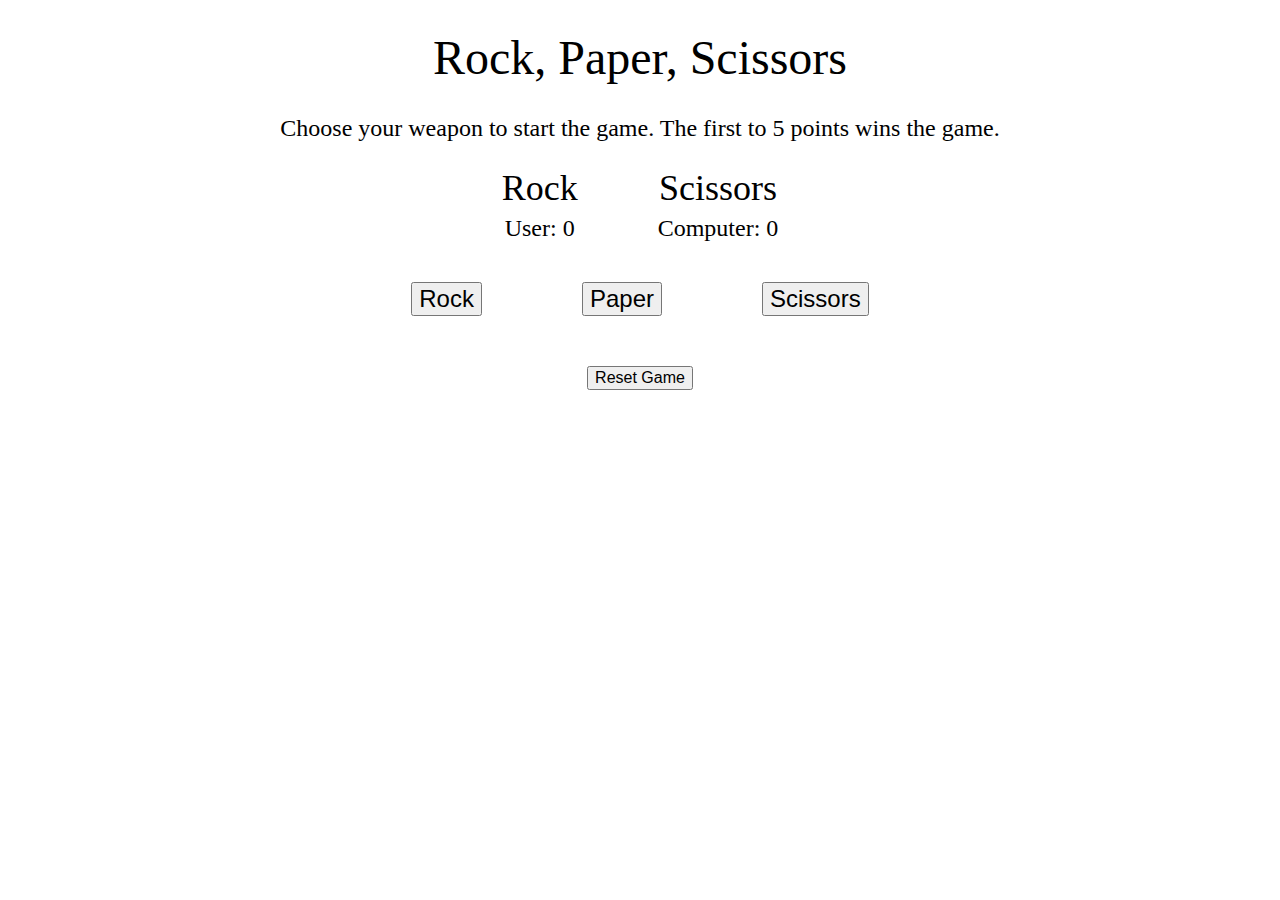
==== index.html @ 3389d456 "Renamed the files to more conventional names for ease of access." ====
<!DOCTYPE html>
<html>
  <head>
    <title>Rock, Paper, Scissors</title>
    <meta charset="UTF-8" />
    <link rel="stylesheet" href="Rock_Paper_Scissors.css" />
    <script src="Rock_Paper_Scissors.js" defer></script>
  </head>

  <body>
    <div class="header">Rock, Paper, Scissors</div>
    <div class="result">
      Choose your weapon to start the game. The first to 5 points wins the game.
    </div>

    <div class="game">
      <div class="user">
        <div id="userSelection">Rock</div>
        <div id="userScore">User: 0</div>
      </div>

      <div class="computer">
        <div id="computerSelection">Scissors</div>
        <div id="computerScore">Computer: 0</div>
      </div>
    </div>

    <div class="buttons">
      <button type="button" id="rock">Rock</button>
      <button type="button" id="paper">Paper</button>
      <button type="button" id="scissors">Scissors</button>
    </div>

    <div class="reset">
      <button type="button" id="resetBTN">Reset Game</button>
    </div>
  </body>
</html>
---- Rock_Paper_Scissors.css ----
.header {
  display: flex;
  justify-content: center;
  font-size: 48px;
  margin: 30px;
}

.result {
  display: flex;
  justify-content: center;
  font-size: 20px;
}

.game {
  display: flex;
  justify-content: center;
  margin-top: 25px;
  margin-bottom: 40px;
  gap: 80px;
}

#userSelection {
  display: flex;
  flex-flow: column nowrap;
  justify-content: center;
  align-items: center;
  font-size: 36px;
}

#userScore {
  display: flex;
  justify-content: center;
  margin-top: 6px;
  font-size: 24px;
}

#computerSelection {
  display: flex;
  flex-flow: column nowrap;
  align-items: center;
  font-size: 36px;
}

#computerScore {
  margin-top: 6px;
  font-size: 24px;
}

.result {
  display: flex;
  justify-content: center;
  font-size: 24px;
}

.buttons {
  display: flex;
  justify-content: center;
  gap: 100px;
}

.reset {
  display: flex;
  justify-content: center;
  margin-top: 50px;
}

#resetBTN {
  font-size: 16px;
}

button {
  font-size: 24px;
}
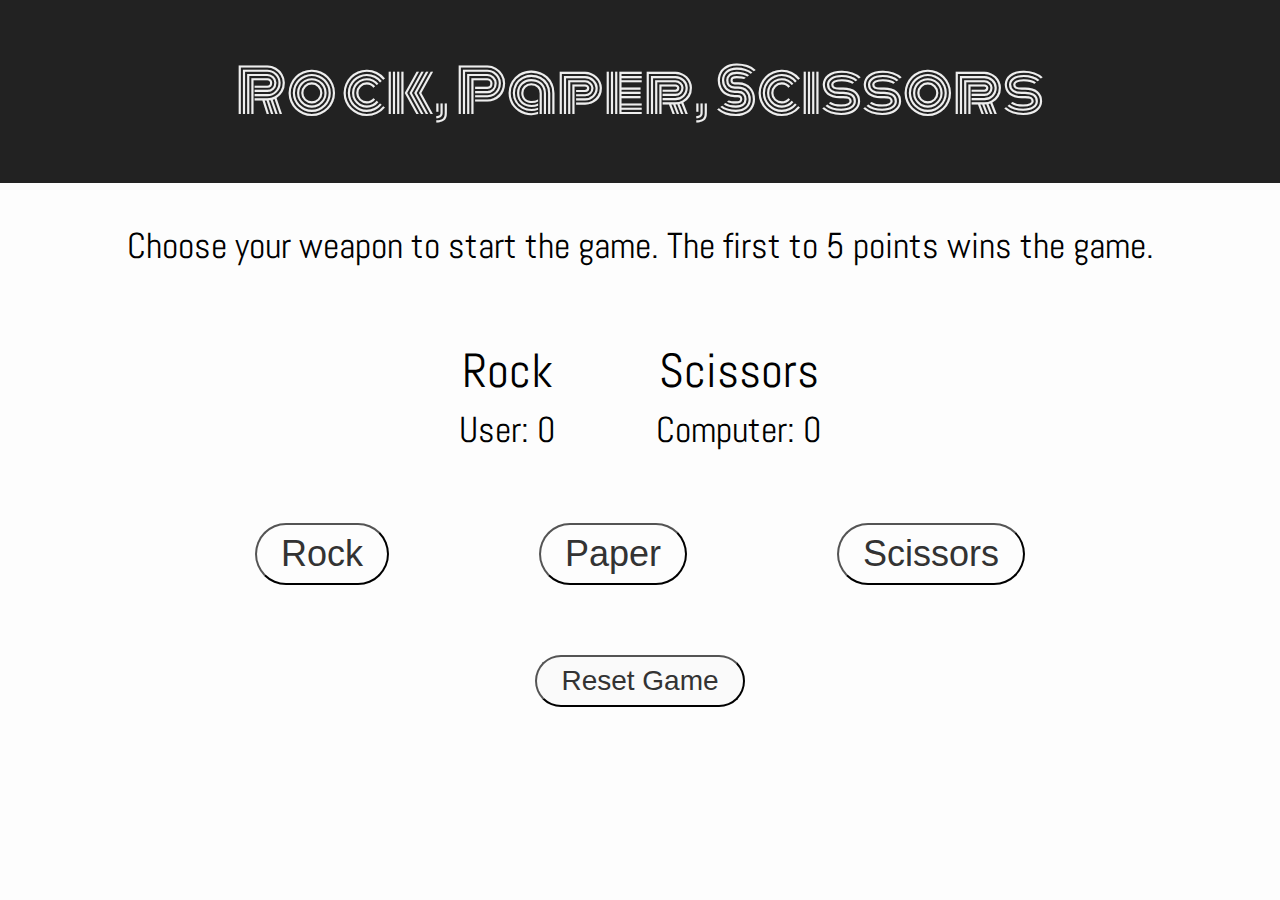
==== commit 11521ab8: "The header and body now have some more stylish fonts added from Google. In the script file, I delete" ====
--- a/index.html
+++ b/index.html
@@ -3,8 +3,14 @@
   <head>
     <title>Rock, Paper, Scissors</title>
     <meta charset="UTF-8" />
-    <link rel="stylesheet" href="Rock_Paper_Scissors.css" />
-    <script src="Rock_Paper_Scissors.js" defer></script>
+    <link rel="stylesheet" href="style.css" />
+    <link rel="preconnect" href="https://fonts.googleapis.com" />
+    <link rel="preconnect" href="https://fonts.gstatic.com" crossorigin />
+    <link
+      href="https://fonts.googleapis.com/css2?family=Abel&family=Monoton&display=swap"
+      rel="stylesheet"
+    />
+    <script src="script.js" defer></script>
   </head>
 
   <body>
--- a/style.css
+++ b/style.css
@@ -0,0 +1,91 @@
+body {
+  margin: 0;
+  background-color: #fdfdfd;
+  font-family: "Abel", sans-serif;
+}
+
+.header {
+  display: flex;
+  justify-content: center;
+  font-family: "Monoton", sans-serif;
+  font-size: 60px;
+  padding: 45px;
+  background-color: #222;
+  color: #eee;
+}
+
+.result {
+  display: flex;
+  justify-content: center;
+  padding: 40px 16px 16px 16px;
+  font-size: 32px;
+}
+
+.game {
+  display: flex;
+  justify-content: center;
+  margin-top: 55px;
+  margin-bottom: 70px;
+  gap: 100px;
+}
+
+#userSelection {
+  display: flex;
+  flex-flow: column nowrap;
+  justify-content: center;
+  align-items: center;
+  font-size: 48px;
+}
+
+#userScore {
+  display: flex;
+  justify-content: center;
+  margin-top: 6px;
+  font-size: 36px;
+}
+
+#computerSelection {
+  display: flex;
+  flex-flow: column nowrap;
+  align-items: center;
+  font-size: 48px;
+}
+
+#computerScore {
+  display: flex;
+  justify-content: center;
+  margin-top: 6px;
+  font-size: 36px;
+}
+
+.result {
+  display: flex;
+  justify-content: center;
+  font-size: 36px;
+}
+
+.buttons {
+  display: flex;
+  justify-content: center;
+  gap: 150px;
+}
+
+.reset {
+  display: flex;
+  justify-content: center;
+  margin-top: 70px;
+}
+
+#resetBTN {
+  font-size: 28px;
+  background-color: #fafafa;
+  color: #333;
+}
+
+button {
+  padding: 8px 24px;
+  font-size: 36px;
+  border-radius: 35px;
+  background-color: #fdfdfd;
+  color: #333;
+}
